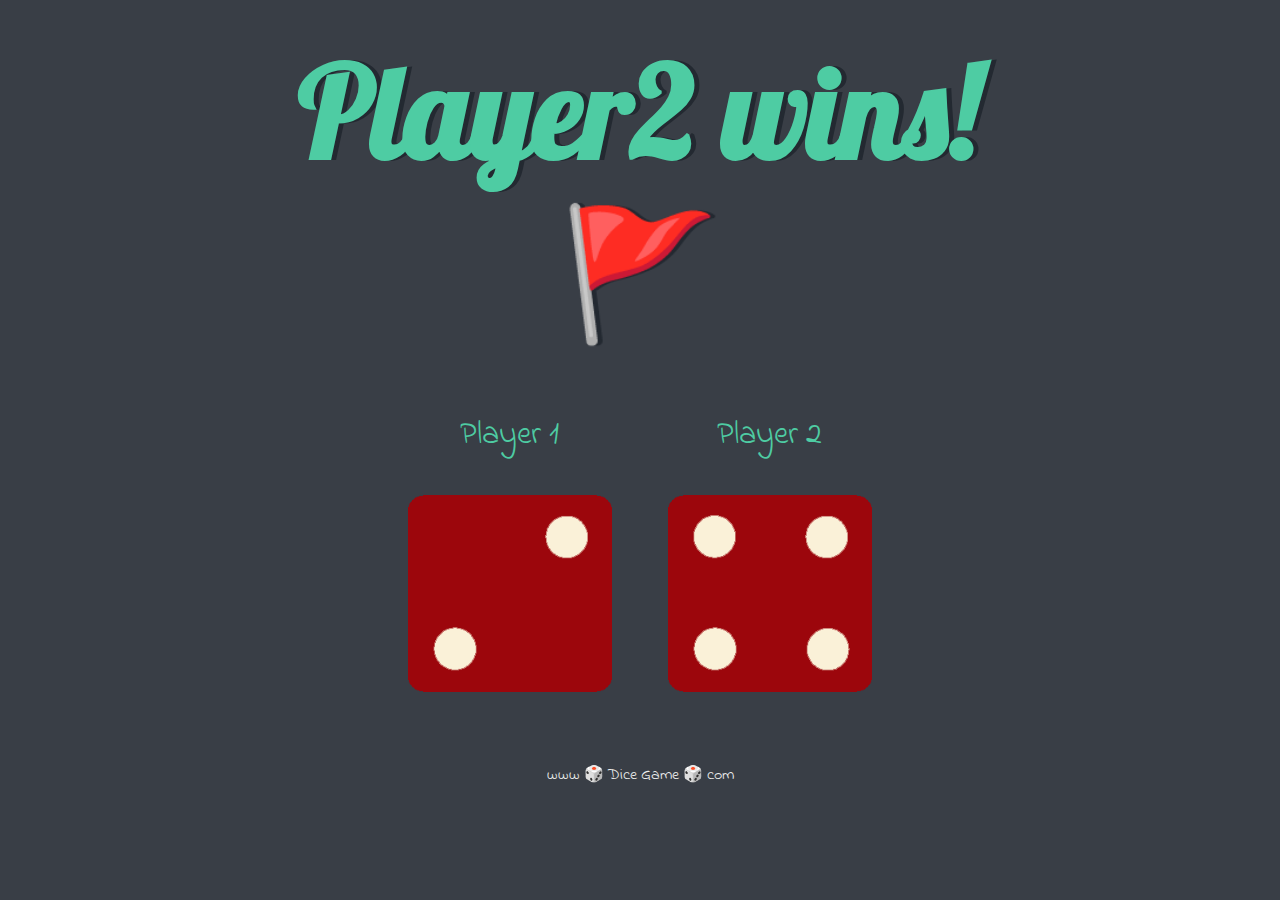
==== dicee.html @ 1701f407 "Add files via upload" ====
<!DOCTYPE html>
<html lang="en" dir="ltr">
  <head>
    <meta charset="utf-8">
    <title>Dicee</title>
    <link rel="stylesheet" href="styles.css">
    <link href="https://fonts.googleapis.com/css?family=Indie+Flower|Lobster" rel="stylesheet">

  </head>
  <body>

    <div class="container">
      <h1>Refresh Me</h1>

      <div class="dice">
        <p>Player 1</p>
        <img class="img1" src="images/dice6.png">
      </div>

      <div class="dice">
        <p>Player 2</p>
        <img class="img2" src="images/dice6.png">
      </div>

    </div>

    <script type="text/javascript" src="index.js"></script>
  </body>

  <footer>
    www 🎲 Dice Game 🎲 com
  </footer>
</html>
---- styles.css ----
.container {
  width: 70%;
  margin: auto;
  text-align: center;
}

.dice {
  text-align: center;
  display: inline-block;
}

body {
  background-color: #393E46;
}

h1 {
  margin: 30px;
  font-family: 'Lobster', cursive;
  text-shadow: 5px 0 #232931;
  font-size: 8rem;
  color: #4ECCA3;
}

p {
  font-size: 2rem;
  color: #4ECCA3;
  font-family: 'Indie Flower', cursive;
}

img {
  width: 80%;
}

footer {
  margin-top: 5%;
  color: #EEEEEE;
  text-align: center;
  font-family: 'Indie Flower', cursive;

}
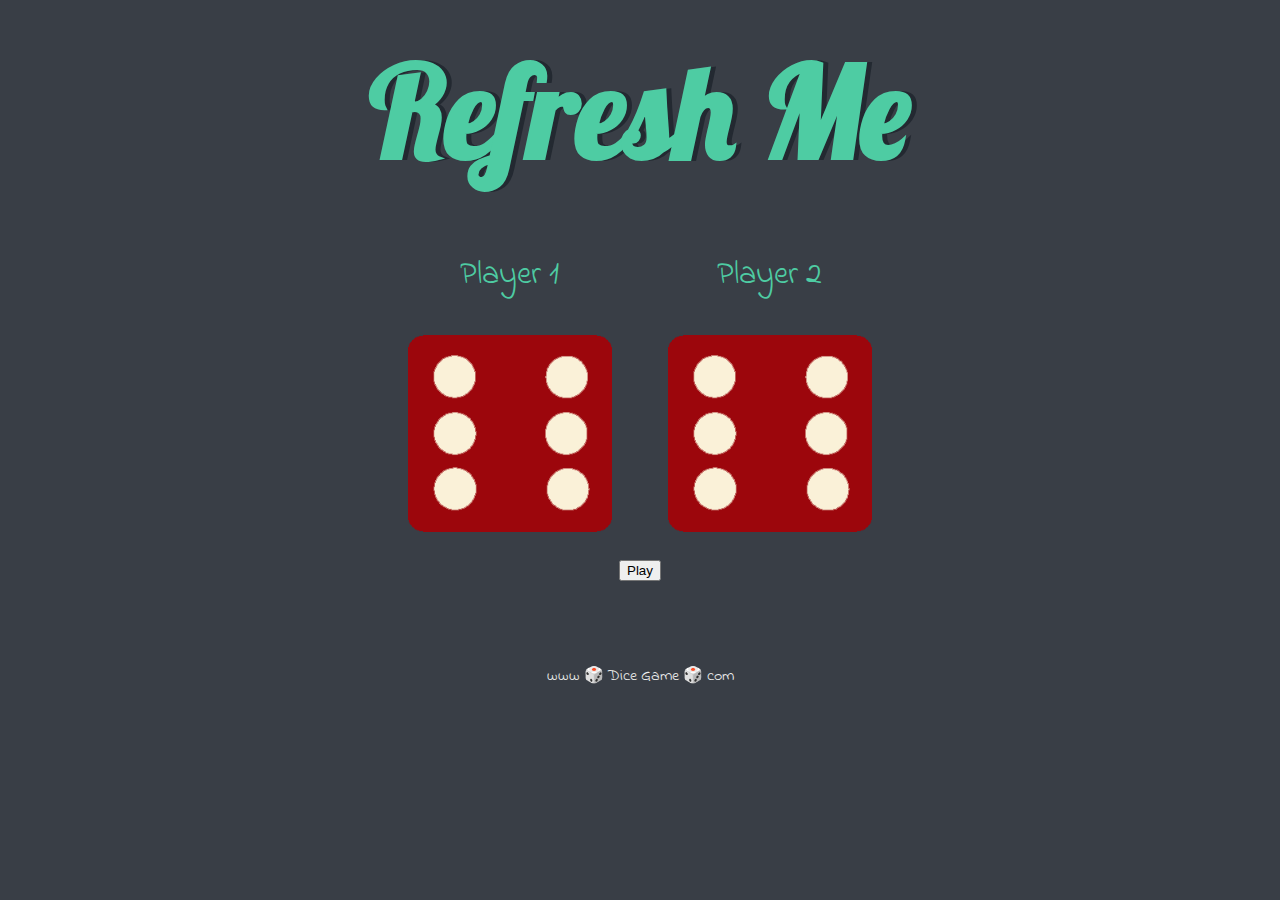
==== commit d070656a: "Add files via upload" ====
--- a/dicee.html
+++ b/dicee.html
@@ -3,6 +3,8 @@
   <head>
     <meta charset="utf-8">
     <title>Dicee</title>
+    <!-- CSS only -->
+    <link href="https://cdn.jsdelivr.net/npm/bootstrap@5.2.0-beta1/dist/css/bootstrap.min.css" rel="stylesheet" integrity="sha384-0evHe/X+R7YkIZDRvuzKMRqM+OrBnVFBL6DOitfPri4tjfHxaWutUpFmBp4vmVor" crossorigin="anonymous">
     <link rel="stylesheet" href="styles.css">
     <link href="https://fonts.googleapis.com/css?family=Indie+Flower|Lobster" rel="stylesheet">
 
@@ -21,6 +23,8 @@
         <p>Player 2</p>
         <img class="img2" src="images/dice6.png">
       </div>
+      <br />
+      <button class="btn btn-success btn-lg btn-block playButton"type="button">Play</button>
 
     </div>
 
--- a/styles.css
+++ b/styles.css
@@ -38,3 +38,7 @@
   font-family: 'Indie Flower', cursive;
 
 }
+
+.playButton{
+  margin: 20px 20px;
+}
